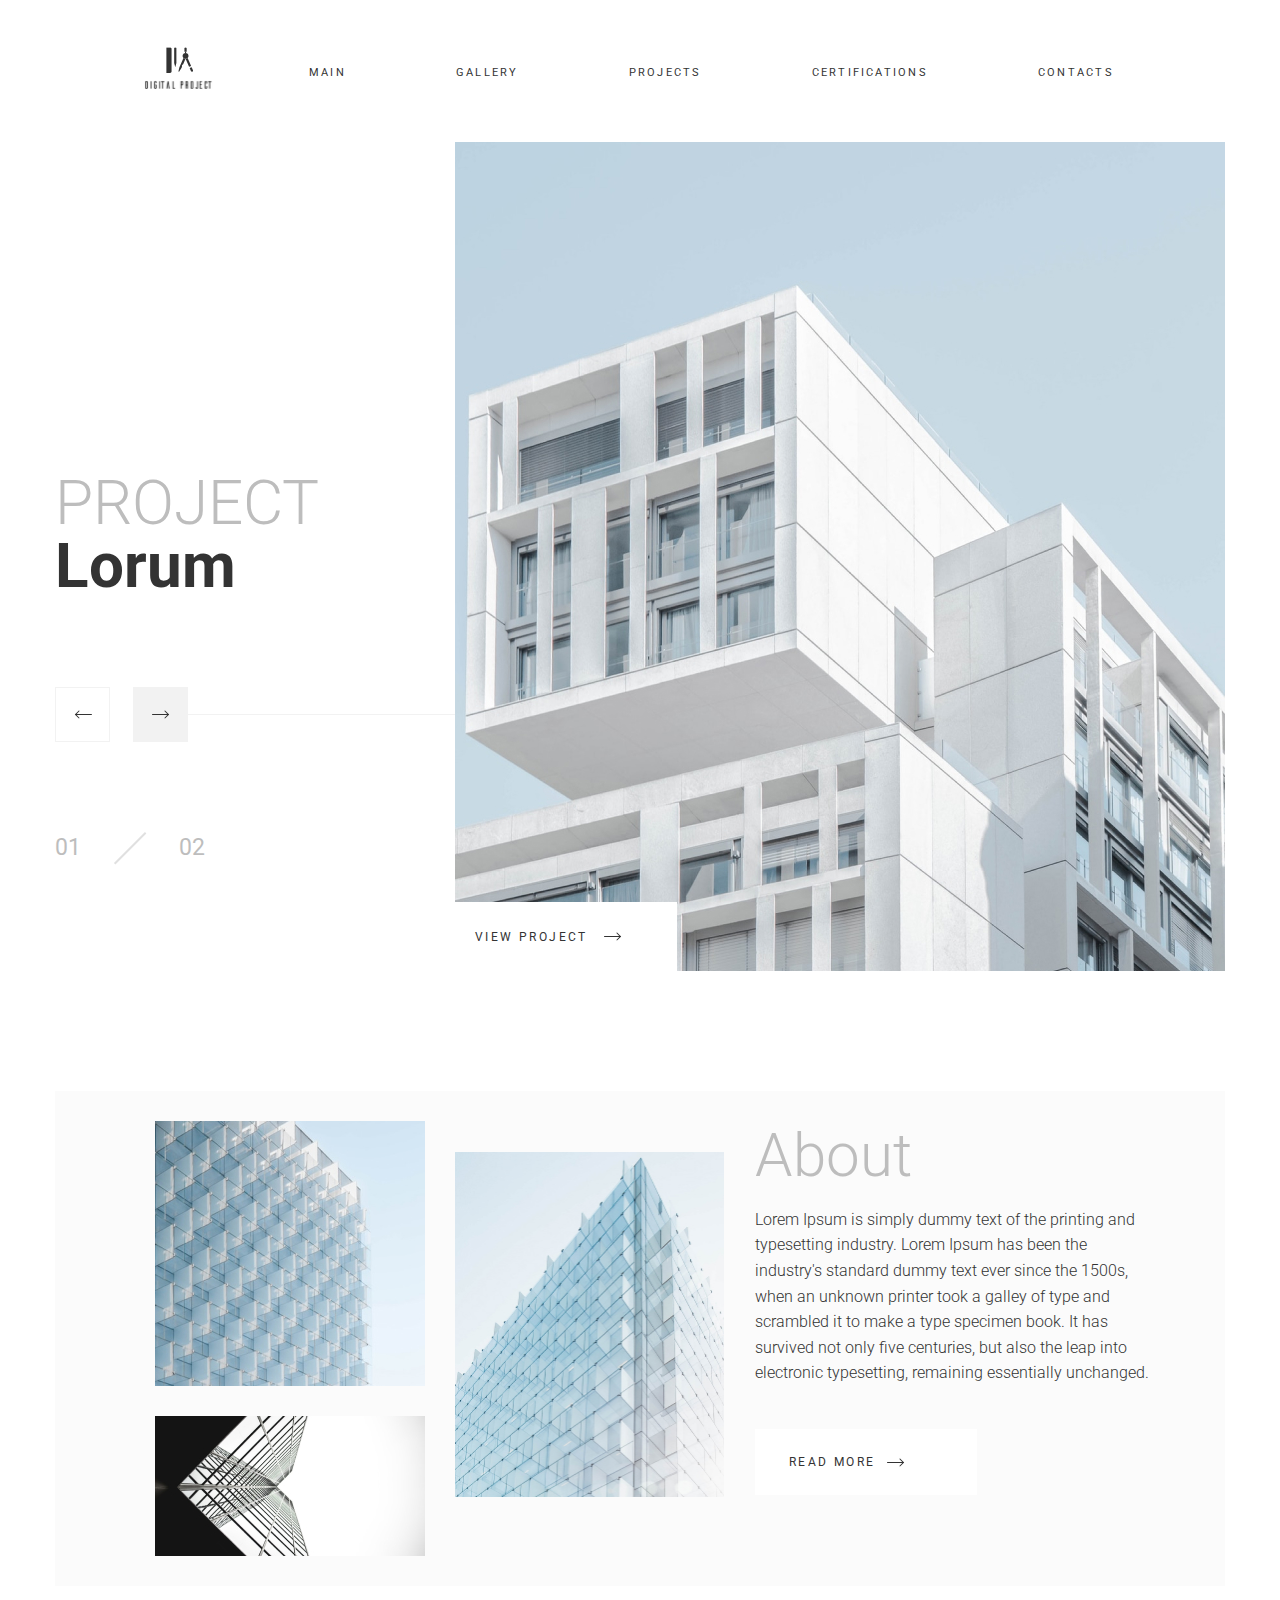
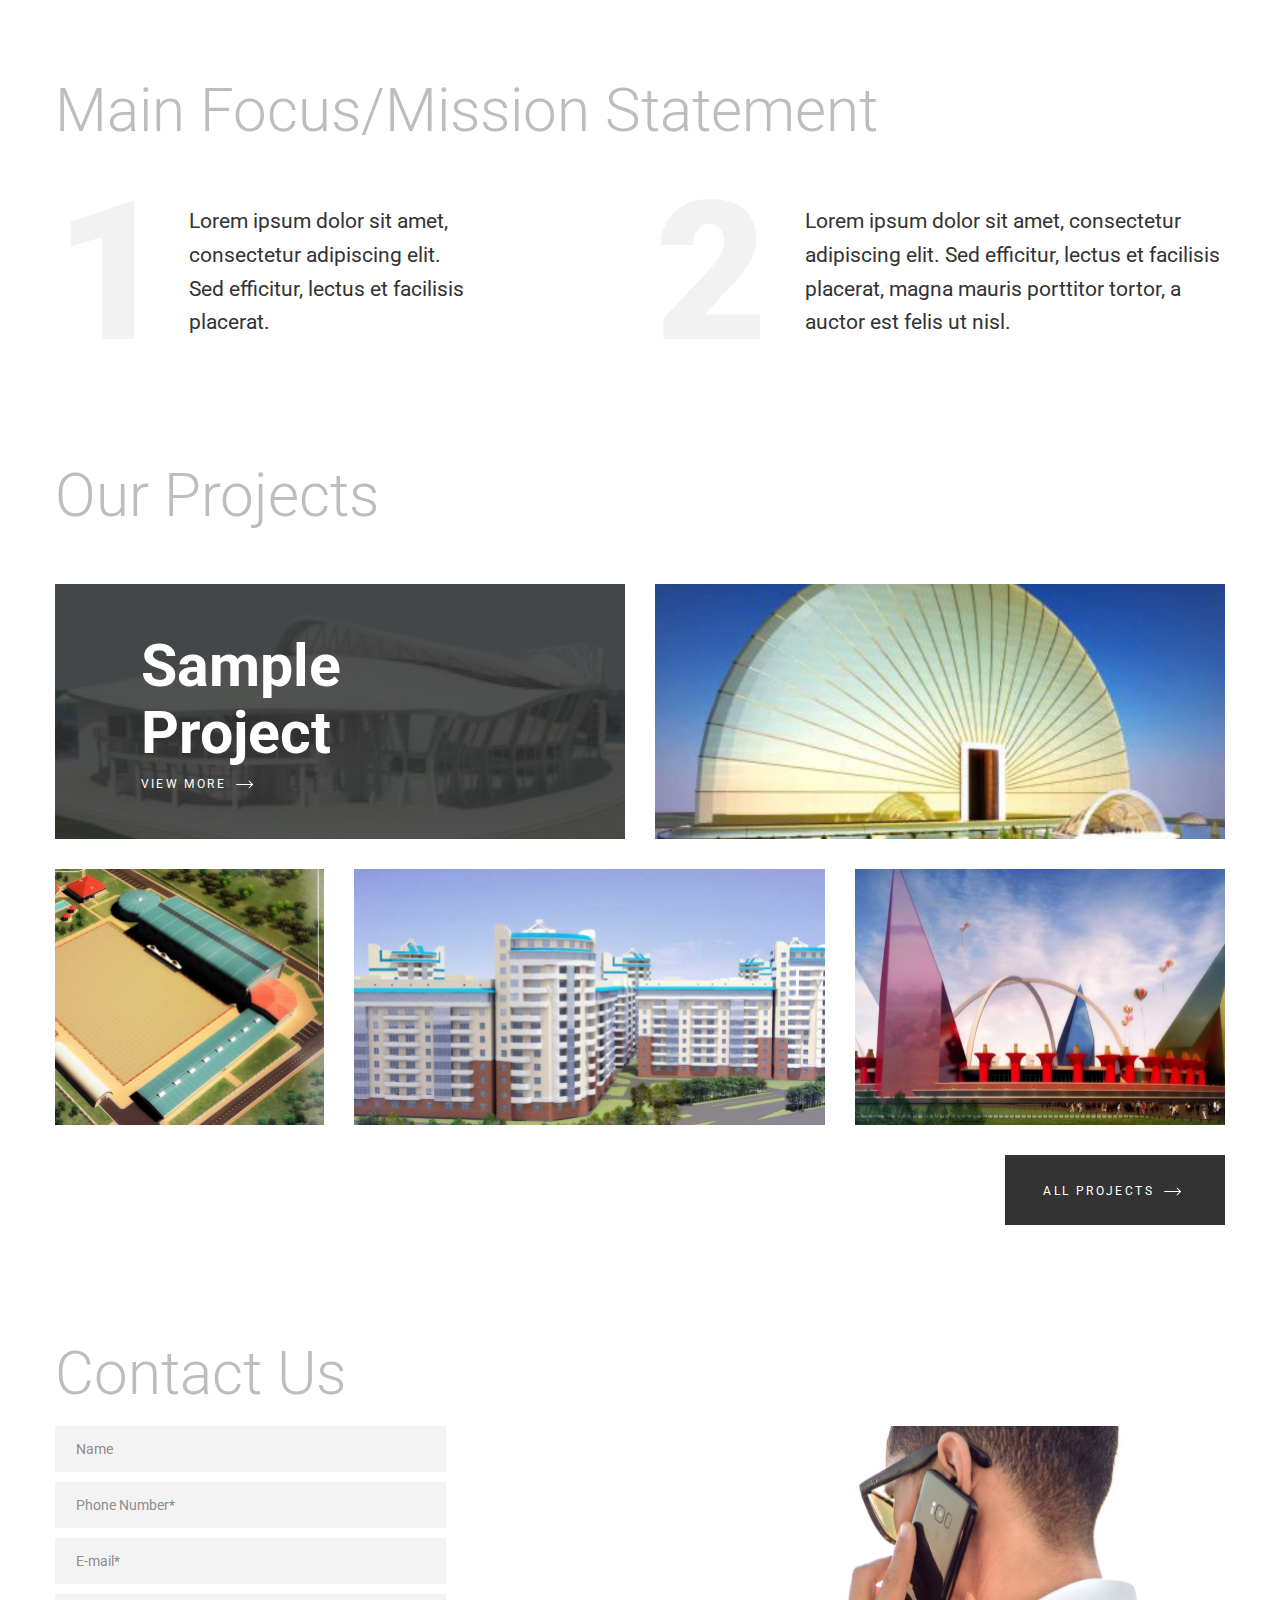
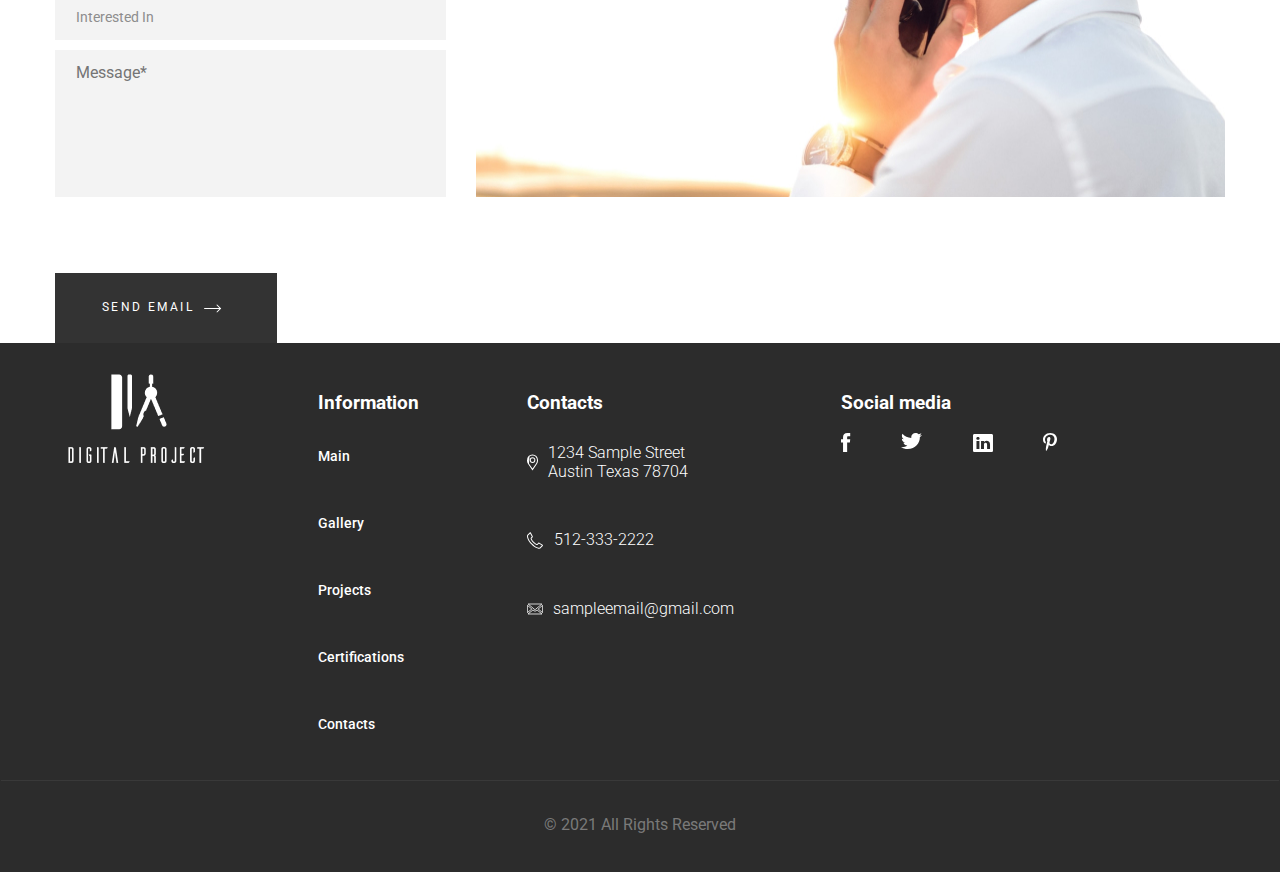
==== index.html @ 183823f4 "repository structure was changed" ====
<!DOCTYPE html>
<html lang="en">

<head>
    <meta charset="UTF-8">
    <meta http-equiv="X-UA-Compatible" content="IE=edge">
    <meta name="viewport" content="width=device-width, initial-scale=1.0">
    <title>Document</title>
    <link rel="stylesheet" href="./assets/styles/style_index.css">
    <link rel="stylesheet" href="./assets/styles/styles.css">
    <link rel="stylesheet" href="./assets/styles/normalize.css">
    <link rel="preconnect" href="https://fonts.googleapis.com">
    <link rel="preconnect" href="https://fonts.gstatic.com" crossorigin>
    <link href="https://fonts.googleapis.com/css2?family=Roboto:wght@300;400;700;900&display=swap" rel="stylesheet">
</head>

<body>
    <div class="header">
        <div class="header__container">
            <nav class="header__nav">
                <a href="#" class="header__logo">
                    <img src="./assets/images/header/logo.svg" alt="Digital project">
                </a>
                <ul class="header__list">
                    <li class="header__list-item">
                        <a href="./index.html" class="header__link"> Main </a>
                    </li>
                    <li class="header__list-item">
                        <a href="./gallery.html" class="header__link"> Gallery </a>
                    </li>
                    <li class="header__list-item">
                        <a href="./projects.html" class="header__link"> Projects </a>
                    </li>
                    <li class="header__list-item">
                        <a href="./certificates.html" class="header__link"> Certifications </a>
                    </li>
                    <li class="header__list-item">
                        <a href="./contacts.html" class="header__link"> Contacts </a>
                    </li>
                </ul>
                <div class="header__hamburger-menu">
                    <span class="hamburger-menu__bar"></span>
                    <span class="hamburger-menu__bar"></span>
                    <span class="hamburger-menu__bar"></span>
                </div>
            </nav>
        </div>
    </div>
    <main class="main">
        <section class="project-lorum">
            <div class="project-lorum__text-content">
                <h1 class="project-lorum__title title">Project <span class="project-lorum__title--changed">Lorum</span>
                </h1>
                <div class="project-lorum__nav-arrows nav-arrows">
                    <div class="nav-arrows__btns">
                        <div class="nav-arrows__left-bg">
                            <img class="nav-arrows__left-img" src="./assets/images/main/arrow_left.svg"
                                alt="Стрелка влево">
                        </div>
                        <div class="nav-arrows__right-bg">
                            <img class="nav-arrows__right-img" src="./assets/images/main/arrow_right.svg"
                                alt="Стрелка вправо">
                        </div>
                    </div>
                    <hr class="nav-arrows__hr">
                </div>
                <div class="project-lorum__nav-numbers nav-nambers">
                    <div class="nav-nambers__text">01</div>
                    <img class="nav-nambers__img" src="./assets/images/main/line.svg" alt="Разделительная линия">
                    <div class="nav-nambers__text">02</div>
                </div>
            </div>
            <div class="project-lorum__img">
                <img class="project-lorum__img-src" src="./assets/images/main/item01.jpg" alt="Архитектура">
                <a class="project-lorum__btn btn--white" href="">View Project
                    <img class="project-lorum__btn-img" src="./assets/images/main/arrow_right.svg" alt="Стрелка вправо">
                </a>
            </div>
        </section>

        <section class="about">
            <div class="about__gallery">
                <img class="about__gallery-img" src="./assets/images/main/item02.jpg" alt="Архитектура">
                <img class="about__gallery-img" src="./assets/images/main/item03.jpg" alt="Архитектура">
                <img class="about__gallery-img gallery-img--big" src="./assets/images/main/item04.jpg"
                    alt="Архитектура">
            </div>
            <div class="about__content">
                <h2 class="about__title title">About</h2>
                <p class="about__text">Lorem Ipsum is simply dummy text of the printing and typesetting industry. Lorem
                    Ipsum has been the industry's standard dummy text ever since the 1500s, when an unknown printer took
                    a galley of type and scrambled it to make a type specimen book. It has survived not only five
                    centuries, but also the leap into electronic typesetting, remaining essentially unchanged.</p>
                <a class="about__btn btn--white" href="">Read More<img class="about__btn-img"
                        src="./assets/images/main/arrow_right.svg" alt="Стрелка вправо">
                </a>
            </div>
        </section>

        <section class="main-focus">
            <h2 class="main-focus__title title">Main Focus<span class="main-focus__title--hidden">/Mission
                    Statement</span></h2>
            <div class="main-focus__content">
                <div class="main-focus__left-column">
                    <div class="main-focus__number">1</div>
                    <div class="main-focus__text">Lorem ipsum dolor sit amet, consectetur adipiscing elit. Sed
                        efficitur,
                        lectus et facilisis placerat.</div>
                </div>
                <div class="main-focus__right-column">
                    <div class="main-focus__number">2</div>
                    <div class="main-focus__text">Lorem ipsum dolor sit amet, consectetur adipiscing elit. Sed
                        efficitur,
                        lectus et facilisis placerat, magna mauris porttitor tortor, a auctor est felis ut nisl.</div>
                </div>
            </div>
        </section>

        <section class="our-projects">
            <h2 class="our-projects__title title">Our Projects</h2>
            <div class="our-projects__gallery">
                <div class="our-projects__gallery-top-row">
                    <div class="gallery-top-row__content">
                        <img class="gallery-top-row__img gallery-top-row__img--changed gallery-top-row__img--bg"
                            src="./assets/images/main/bg.png" alt="Наши проекты">
                        <img class="gallery-top-row__img gallery-top-row__img--changed"
                            src="./assets/images/main/item05.jpg" alt="Наши проекты">
                        <div class="gallery-top-row__text">
                            <p class="gallery-top-row__title">Sample<br>Project</p>
                            <a class="gallery-top-row__btn" href="">View More<img class="gallery-top-row__btn-img"
                                    src="./assets/images/main/arrow-right.svg" alt="Стрелка вправо">
                            </a>
                        </div>
                    </div>
                    <img class="gallery-top-row__img" src="./assets/images/main/item06.jpg" alt="Наши проекты">
                </div>
                <div class="our-projects__gallery-bottom-row">
                    <img class="gallery-bottom-row__img" src="./assets/images/main/item07.jpg" alt="Наши проекты">
                    <img class="gallery-bottom-row__img" src="./assets/images/main/item08.jpg" alt="Наши проекты">
                    <img class="gallery-bottom-row__img" src="./assets/images/main/item09.jpg" alt="Наши проекты">
                </div>
                <div class="our-projects__footer">
                    <a class="our-projects__btn btn--black" href="">All Projects<img class="our-projects__btn-img"
                            src="./assets/images/main/arrow-right.svg" alt="Стрелка вправо">
                    </a>
                </div>
            </div>
        </section>

        <section class="contact-us">
            <h2 class="contact-us__title title">Contact Us</h2>
            <div class="contact-us__body">
                <form class="contact-us__form form" action="">
                    <input class="form__input" type="text" placeholder="Name">
                    <input class="form__input" type="text" placeholder="Phone Number*">
                    <input class="form__input" type="text" placeholder="E-mail*">
                    <input class="form__input" type="text" placeholder="Interested In">
                    <textarea class="form__textarea" cols="30" rows="10" placeholder="Message*"></textarea>
                </form>
                <img class="contact-us__img" src="./assets/images/main/item11.jpg" alt="Звонящий человек">
            </div>
            <div class="contact-us__footer">
                <button class="form__btn btn--black">Send Email<img class="form__btn-img"
                        src="./assets/images/main/arrow-right.svg" alt="Стрелка вправо"></button>
            </div>
        </section>

    </main>
    <div class="footer">
        <div class="footer__container">
            <div class="footer__logo">
                <img src="./assets/images/footer/logo.svg" alt="Digital project">
            </div>
            <div class="footer__nav">
                <h3 class="footer__title">Information</h3>
                <a href="./index.html" class="footer__link footer__link-nav">Main</a> <br>
                <a href="./gallery.html" class="footer__link footer__link-nav">Gallery</a> <br>
                <a href="./projects.html" class="footer__link footer__link-nav">Projects</a> <br>
                <a href="./certificates.html" class="footer__link footer__link-nav">Certifications</a> <br>
                <a href="./contacts.html" class="footer__link footer__link-nav">Contacts</a>
            </div>
            <div class="footer__contacts">
                <h3 class="footer__title">Contacts</h3>
                <div class="footer__contacts-container">
                    <img src="./assets/images/footer/map.svg" alt="map" class="footer__contacts-icon">
                    <a href="#" class="footer__link">
                        1234 Sample Street <br> Austin Texas 78704
                    </a>
                </div>
                <div class="footer__contacts-container">
                    <img src="./assets/images/footer/phone.svg" alt="phone" class="footer__contacts-icon">
                    <a href="tel:512-333-2222" class="footer__link"> 512-333-2222</a>
                </div>
                <div class="footer__contacts-container">
                    <img src="./assets/images/footer/mail.svg" alt="mail" class="footer__contacts-icon">
                    <a href="mailto:sampleemail@gmail.com" class="footer__link">
                        sampleemail@gmail.com</a>
                </div>
            </div>
            <div class="footer__social">
                <h3 class="footer__title"> Social media</h3>
                <div class="footer__social-container">
                    <a href="facebook.com" class="footer__link footer__link-social">
                        <img src="./assets/images/footer/facebook.svg" alt="facebook" class="footer__icon">
                    </a>
                    <a href="twitter.com" class="footer__link footer__link-social">
                        <img src="./assets/images/footer/twitter.svg" alt="twitter" class="footer__icon">
                    </a>
                    <a href="linkedin.com" class="footer__link footer__link-social">
                        <img src="/assets/images/footer/linkedin.svg" alt="linkedin" class="footer__icon">
                    </a>
                    <a href="pinterest.com" class="footer__link footer__link-social">
                        <img src="./assets/images/footer/pinterest.svg" alt="pinterest" class="footer__icon">
                    </a>
                </div>
            </div>
        </div>
        <div class="footer__copyright">
            &copy; 2021 All Rights Reserved
        </div>
    </div>
    <script src="./assets/scripts/header.js"></script>
</body>

</html>
---- assets/styles/style_index.css ----
body {
    font-family: 'Roboto', sans-serif;
    font-weight: 300;
    color: #333;
}

.title {
    margin: 0;
    font-weight: 300;
    color: #bdbdbd;
    font-size: calc(2rem + 32 * (100vw/1440));
}

a {
    text-decoration: none;
    display: inline-block;
    color: #333;
}

.main {
    max-width: 1170px;
    padding: 0 15px;
    margin: 0 auto;
}

.btn--white,
.btn--black {
    text-transform: uppercase;
    font-weight: 400;
    font-size: 0.75rem;
    letter-spacing: 0.15rem;
    display: flex;
    align-items: center;
}

.btn--white {
    background-color: #fff;
}

.btn--black {
    background-color: #333;
    color: #fff;
}

/*------------------------------ project-lorum ------------------------------*/

.project-lorum {
    display: grid;
    grid-template-columns: 34.19% 65.81%;
}

.project-lorum__title {
    font-size: calc(3rem + 16 * (100vw/1440));
    text-transform: uppercase;
    margin-top: 330px;
    line-height: 1;
}

.project-lorum__title--changed {
    text-transform: none;
    font-weight: 700;
    color: #333;
}

.nav-arrows__left-bg,
.nav-arrows__right-bg {
    width: 53px;
    height: 53px;
    display: flex;
    justify-content: center;
    align-items: center;
    border: 1px solid #F2F2F2;
    cursor: pointer;
}

.nav-arrows__right-bg {
    background-color: #F2F2F2;
    margin-left: 23px;
}

.nav-arrows__hr {
    border: none;
    height: 1px;
    width: 100%;
    background-color: #F2F2F2;
}

.nav-nambers__text {
    color: #BDBDBD;
    font-weight: 400;
    font-size: calc(1rem + 8 * (100vw/1440));
}

.nav-arrows {
    display: flex;
    align-items: center;
    margin: 90px 0;
}

.nav-arrows__btns {
    display: flex;
}

.nav-nambers {
    display: flex;
    align-items: center;
    margin-bottom: 100px;
}

.nav-nambers__img {
    margin: 0 32px;
}

.project-lorum__btn-img {
    margin-left: 10px;
}

.project-lorum__img-src {
    width: 100%;
    height: 100%;
}

.project-lorum__btn {
    display: inline-block;
    justify-content: start;
    position: relative;
    top: -74px;
    padding: 29px 55px 28px 20px;
}

.project-lorum__img {
    max-height: 829px;
}

@media (max-width: 823px) {

    .project-lorum {
        display: grid;
        grid-template-columns: 1fr;
        grid-template-rows: max-content 70vh;
    }

    .project-lorum__title {
        margin: 0;
        text-align: center;
        grid-area: 1/1/2/3;
        margin-bottom: 15px;
        font-size: 2rem;
    }

    .nav-arrows {
        margin: 0;
        order: 3;
        margin-bottom: 30px;
    }

    .nav-nambers {
        margin: 0;
        order: 2;
        margin-bottom: 10px;
    }

    .nav-nambers__img {
        margin: 0;
    }

    .project-lorum__text-content {
        display: grid;
        grid-template-columns: 50% 50%;
        grid-template-rows: 50% 50%;
    }

}

/*------------------------------ about ------------------------------*/

.about {
    margin-top: 120px;
    margin-bottom: 90px;
    display: grid;
    grid-template-columns: 57% 40%;
    column-gap: 30px;
    padding: 30px 70px 30px 100px;
    background-color: #FBFBFB;
}

.about__gallery {
    display: grid;
    grid-template-columns: 47.3% 47.3%;
    grid-template-rows: 60.9% 32.1%;
    column-gap: 30px;
    row-gap: 30px;
    grid-auto-flow: column;
}

.gallery-img--big {
    grid-area: 1/2/3/3;
    margin-top: 31px;
}

.about__content {
    display: flex;
    flex-direction: column;
    align-items: start;
}

.about__text {
    line-height: 1.6;
}

.about__btn {
    padding: 27px 72px 25px 34px;
    margin-top: 27px;
}

.about__gallery-img {
    width: 100%;
}

.about__btn-img {
    margin-left: 10px;
}

@media (max-width: 1152px) {
    .about__gallery {
        display: none;
    }

    .about {
        margin-top: 60px;
        margin-bottom: 45px;
        padding: 15px;
        display: grid;
        grid-template-columns: 1fr;
    }
}

/*------------------------------ main-focus ------------------------------*/

.main-focus__content {
    margin-top: 60px;
    margin-bottom: 120px;
    display: grid;
    grid-template-columns: 35.3% 48.7%;
    column-gap: 16%;
}

.main-focus__left-column {
    display: grid;
    grid-template-columns: 25.2% 67.5%;
    column-gap: 7.3%;
}

.main-focus__right-column {
    display: grid;
    grid-template-columns: 21% 73.7%;
    column-gap: 5.3%;
}

.main-focus__number {
    margin: 0;
    font-size: calc(9rem + 56 * (100vw/1440));
    font-weight: 900;
    color: #F2F2F2;
    line-height: 0.7;
}

.main-focus__text {
    font-size: calc(0.6rem + 12.4 * (100vw/1440));
    line-height: 1.63;
    font-weight: 400;
}


@media (max-width: 512px) {
    .main-focus__title--hidden {
        display: none;
    }
}

@media (max-width: 1129px) {
    .main-focus__content {
        margin-top: 30px;
        margin-bottom: 60px;
        display: grid;
        grid-template-columns: 1fr;
        grid-template-rows: 30% 60%;
        gap: 30px;
    }

    .main-focus__left-column,
    .main-focus__right-column {
        display: grid;
        grid-template-columns: 10% 1fr;
        gap: 10px;
    }

    .main-focus__number {
        font-size: calc(3.5rem + 32 * (100vw/1440));
        line-height: 0.7;
    }

    .main-focus__text,
    .main-focus__number {
        margin: auto 0;
    }
}

/*------------------------------ our-projects ------------------------------*/

.our-projects__gallery-top-row {
    display: grid;
    grid-template-columns: 1fr 1fr;
    gap: 30px;
}

.gallery-top-row__img,
.gallery-bottom-row__img {
    width: 100%;
    height: 100%;
}

.gallery-top-row__content {
    position: relative;
    display: flex;
}

.gallery-top-row__img--changed {
    position: absolute;
    top: 0;
    left: 0;
}

.gallery-top-row__img--bg {
    z-index: 1;
}

.gallery-top-row__text {
    position: relative;
    margin-top: auto;
    margin-bottom: auto;
    margin-left: 15%;
    z-index: 2;
}

.gallery-top-row__title {
    color: #fff;
    font-weight: 700;
    font-size: calc(1rem + 48 * (100vw/1440));
    margin: 0;
    margin-bottom: 10px;
}

.gallery-top-row__btn {
    color: #fff;
    text-transform: uppercase;
    font-weight: 400;
    font-size: 0.75rem;
    letter-spacing: 0.15rem;
    display: flex;
    align-items: center;
}

.gallery-top-row__btn-img {
    margin-left: 10px;
}

.our-projects__gallery-bottom-row {
    display: grid;
    grid-template-columns: 23% 1fr 31.6%;
    gap: 30px;
    margin-top: 30px;
}

.our-projects__title {
    margin-bottom: 54px;
}

.our-projects__footer {
    display: flex;
    justify-content: flex-end;
}

.our-projects__btn {
    margin-top: 30px;
    padding: 30px 43px 26px 38px;

}

.our-projects__btn-img {
    margin-left: 10px;
}

.our-projects__footer {
    margin-bottom: 114px;
}

@media (max-width: 411px) {
    .our-projects__gallery-top-row {
        display: grid;
        grid-template-columns: 1fr;
        gap: 30px;
    }

    .our-projects__gallery-bottom-row {
        display: grid;
        grid-template-columns: 1fr;
        gap: 30px;
        margin-top: 30px;
    }
}

/*------------------------------ contact-us ------------------------------*/

.contact-us__title {
    margin-bottom: 18px;
}

.contact-us__body {
    width: 100%;
    display: grid;
    grid-template-columns: 33.4% 64%;
    column-gap: 30px;
}

.contact-us__form {
    display: grid;
    grid-template-rows: repeat(4, 46px) 147px;
    row-gap: 10px;
}

.form__input,
.form__textarea {
    padding-left: 21px;
    outline: none;
    border: none;
    background-color: #F3F3F3;
    line-height: 1.17;
}

.form__textarea {
    resize: none;
    padding-top: 14px;
}

.form__input::placeholder {
    color: #8D8D8D;
    font-size: 0.875rem;
}

.contact-us__img {
    width: 100%;
    height: 100%;
}

.form__btn {
    cursor: pointer;
    margin-top: 76px;
    border: none;
    padding: 28px 55px 28px 47px;
}

.form__btn-img {
    margin-left: 10px;
}

@media (max-width: 576px) {
    .contact-us__body {
        width: 100%;
        display: grid;
        grid-template-columns: 1fr;
        gap: 30px;
    }
}
---- assets/styles/styles.css ----
.hamburger-menu__bar {
  display: block;
  width: 25px;
  height: 1.5px;
  margin: 5px auto;
  -webkit-transition: all 0.3s ease-in-out;
  transition: all 0.3s ease-in-out;
  background-color: #333333;
}

.header__container {
  -webkit-box-align: center;
  -ms-flex-align: center;
  align-items: center;
  max-width: 90%;
  margin: 30px auto;
}

@media screen and (max-width: 968px) {
  .header__container {
    max-width: 100%;
  }
}

.header__hamburger-menu {
  display: none;
}

@media screen and (max-width: 968px) {
  .header__hamburger-menu {
    display: block;
    cursor: pointer;
  }
}

.header__list {
  list-style: none;
  display: -webkit-box;
  display: -ms-flexbox;
  display: flex;
  -webkit-box-pack: justify;
  -ms-flex-pack: justify;
  justify-content: space-between;
  -webkit-box-align: center;
  -ms-flex-align: center;
  align-items: center;
}

@media only screen and (max-width: 968px) {
  .header__list {
    position: fixed;
    left: 100%;
    top: 6rem;
    -webkit-box-orient: vertical;
    -webkit-box-direction: normal;
    -ms-flex-direction: column;
    flex-direction: column;
    background-color: #fff;
    width: 100%;
    border-radius: 10px;
    text-align: center;
    -webkit-transition: 0.3s;
    transition: 0.3s;
  }
}

.header__list.active {
  left: 30%;
}

@media screen and (max-width: 480px) {
  .header__list.active {
    left: -10%;
  }
}

.header__link {
  margin: 0 55px 0 55px;
  text-decoration: none;
  font-family: 'Roboto', 'Open Sans', 'Helvetica Neue', sans-serif;
  font-style: normal;
  font-weight: normal;
  font-size: 0.7em;
  letter-spacing: 0.2em;
  text-transform: uppercase;
  color: #333333;
}

.header__link:hover {
  -webkit-text-decoration: overline underline #333333;
  text-decoration: overline underline #333333;
}

@media only screen and (max-width: 968px) {
  .header__list-item {
    margin: 1.5rem 0;
  }
}

.header__logo {
  max-width: 100%;
}

.header__nav {
  display: -webkit-box;
  display: -ms-flexbox;
  display: flex;
  -webkit-box-pack: justify;
  -ms-flex-pack: justify;
  justify-content: space-between;
  -webkit-box-align: center;
  -ms-flex-align: center;
  align-items: center;
  padding: 1rem 5rem;
}

.footer {
  background-color: #2C2C2C;
  max-height: auto;
  border: 1px solid #2C2C2C;
}

.footer__contacts-container {
  display: -webkit-box;
  display: -ms-flexbox;
  display: flex;
  margin: 30px 0 50px 0;
}

@media screen and (max-width: 700px) {
  .footer__contacts-container {
    margin: 20px 0 20px 0;
  }
}

.footer__contacts-icon {
  margin-right: 10px;
}

.footer__container {
  display: -ms-grid;
  display: grid;
  -ms-grid-columns: (auto)[4];
  grid-template-columns: repeat(4, auto);
  max-width: 90%;
  margin: 30px auto;
}

@media screen and (max-width: 700px) {
  .footer__container {
    max-width: 30%;
    -ms-grid-columns: auto;
    grid-template-columns: auto;
    -webkit-box-pack: center;
    -ms-flex-pack: center;
    justify-content: center;
  }
}

.footer__copyright {
  height: 10vh;
  display: -webkit-box;
  display: -ms-flexbox;
  display: flex;
  -webkit-box-pack: center;
  -ms-flex-pack: center;
  justify-content: center;
  -webkit-box-align: center;
  -ms-flex-align: center;
  align-items: center;
  margin: 20px 0 0 0;
  border-top: 1px solid #FFFFFF10;
  font-family: 'Roboto', 'Open Sans', 'Helvetica Neue', sans-serif;
  font-style: normal;
  font-weight: normal;
  font-size: 1em;
  color: rgba(200, 200, 200, 0.5);
}

.footer__icon {
  margin: 0 50px 0 0;
}

.footer__link {
  text-decoration: none;
  font-family: 'Roboto', 'Open Sans', 'Helvetica Neue', sans-serif;
  color: #FFFFFF;
}

.footer__link:hover {
  opacity: 0.5;
}

.footer__link-nav {
  margin: 16px 0;
  font-weight: 500;
  font-size: 0.9em;
}

.footer__logo {
  max-width: 100%;
  width: 100%;
}

@media screen and (max-width: 900px) {
  .footer__logo {
    display: none;
  }
}

.footer__nav {
  display: -webkit-box;
  display: -ms-flexbox;
  display: flex;
  -webkit-box-orient: vertical;
  -webkit-box-direction: normal;
  -ms-flex-direction: column;
  flex-direction: column;
}

@media screen and (max-width: 700px) {
  .footer__nav {
    display: none;
  }
}

.footer__social-container {
  display: -webkit-box;
  display: -ms-flexbox;
  display: flex;
  justify-items: left;
}

.footer__title {
  font-family: 'Roboto', 'Open Sans', 'Helvetica Neue', sans-serif;
  color: #FFFFFF;
}

/* .form {
  display: -webkit-box;
  display: -ms-flexbox;
  display: flex;
  -webkit-box-orient: vertical;
  -webkit-box-direction: normal;
      -ms-flex-direction: column;
          flex-direction: column;
}

.form__button {
  border: #333333;
  background: #333333;
  font-family: 'Roboto', 'Open Sans', 'Helvetica Neue', sans-serif;
  font-size: 0.8em;
  letter-spacing: 0.2em;
  text-transform: uppercase;
  color: #FFFFFF;
  padding: 5px;
}

.form__button-container {
  display: -webkit-box;
  display: -ms-flexbox;
  display: flex;
  margin-top: 3%;
  height: 70px;
  width: 220px;
  background: #333333;
  -webkit-box-pack: center;
      -ms-flex-pack: center;
          justify-content: center;
}

.form__button-container:hover {
  opacity: 0.8;
}

.form__item {
  width: 390px;
  height: auto;
  margin: 10px 0 10px 0;
  padding: 10px;
  resize: none;
  border: none;
  font-family: 'Roboto', 'Open Sans', 'Helvetica Neue', sans-serif;
  font-size: 0.8rem;
  letter-spacing: 0.04em;
  color: #8D8D8D;
  background-color: #F3F3F3;
}

@media screen and (max-width: 425px) {
  .form__item {
    width: 325px;
  }
}

.form__pic {
  max-width: 15%;
  width: 15%;
} */
/*# sourceMappingURL=styles.css.map */
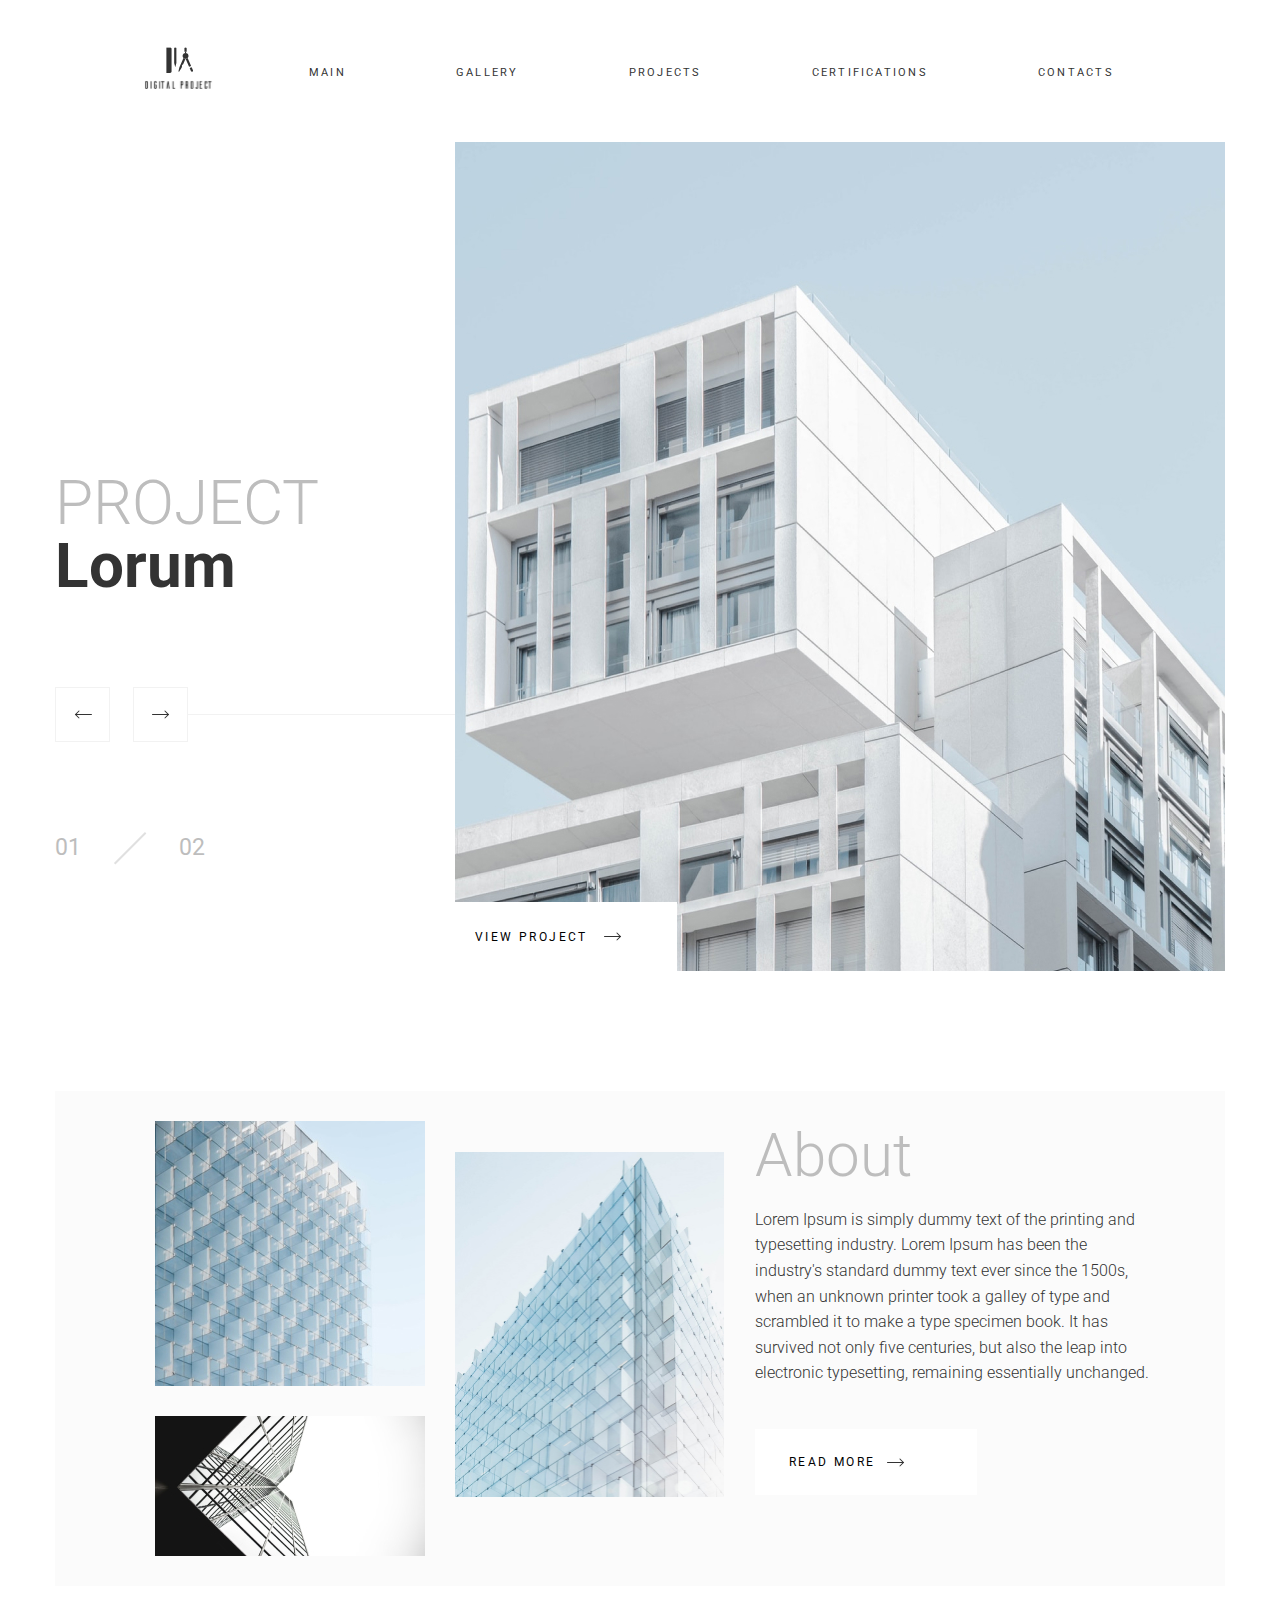
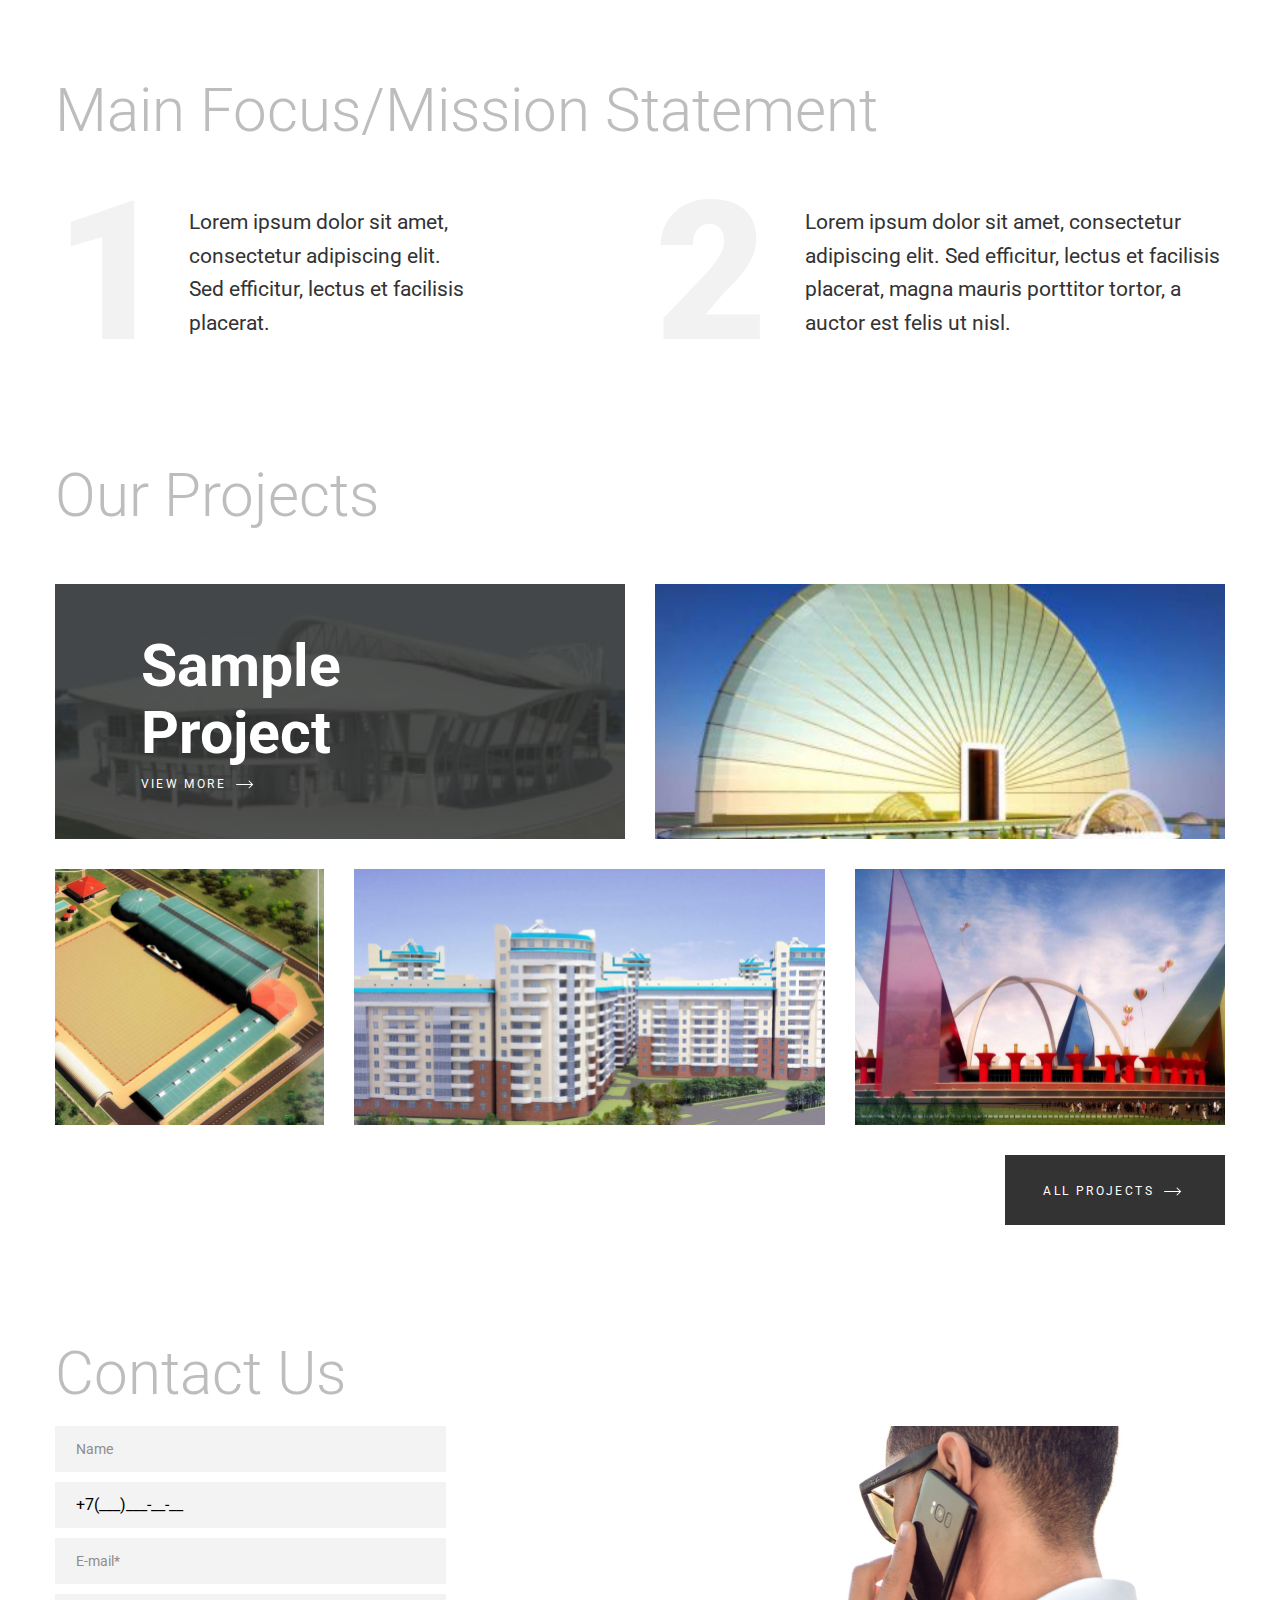
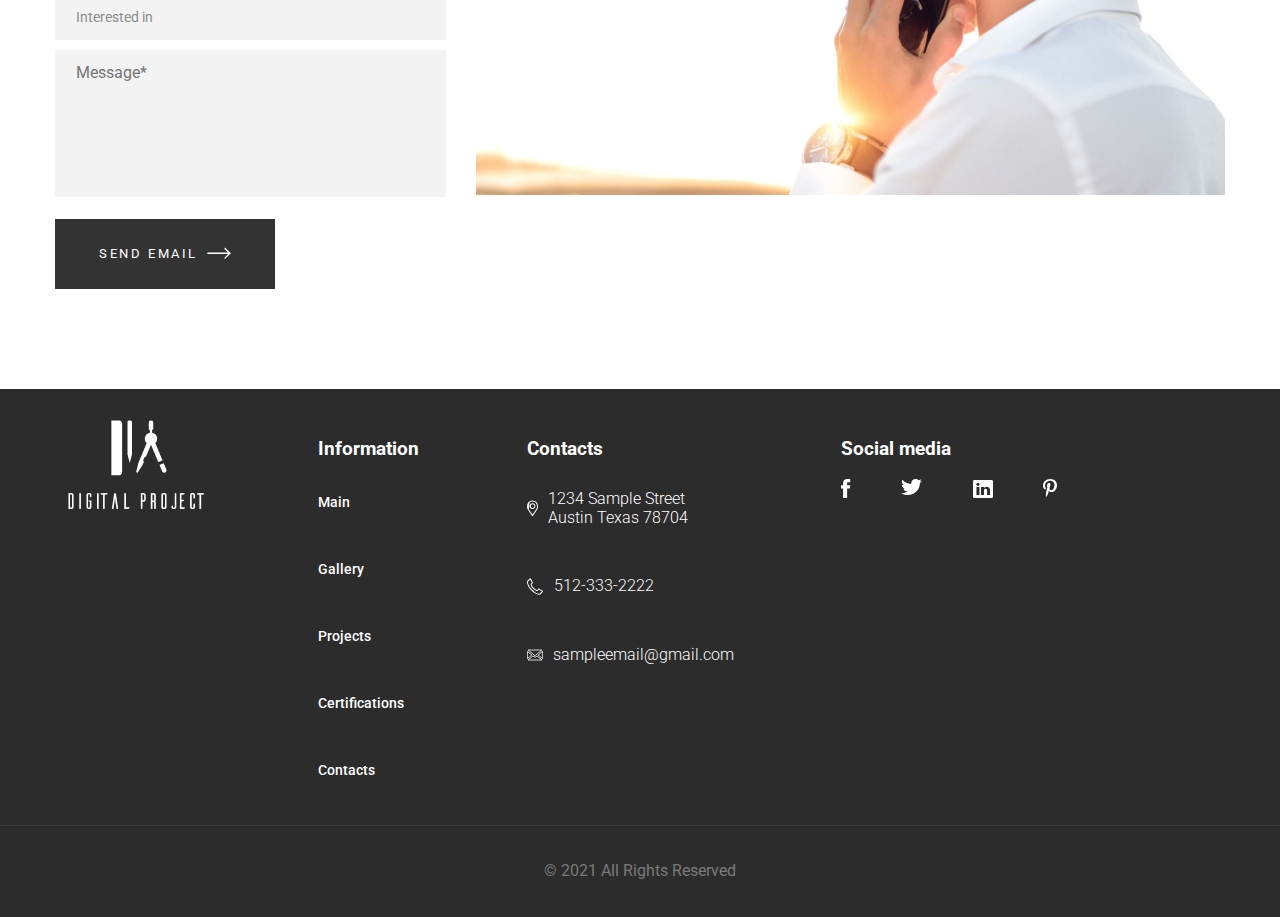
==== commit 1abf2bde: "finalization of a project" ====
--- a/index.html
+++ b/index.html
@@ -5,8 +5,7 @@
     <meta charset="UTF-8">
     <meta http-equiv="X-UA-Compatible" content="IE=edge">
     <meta name="viewport" content="width=device-width, initial-scale=1.0">
-    <title>Document</title>
-    <link rel="stylesheet" href="./assets/styles/style_index.css">
+    <title>Digital Project</title>
     <link rel="stylesheet" href="./assets/styles/styles.css">
     <link rel="stylesheet" href="./assets/styles/normalize.css">
     <link rel="preconnect" href="https://fonts.googleapis.com">
@@ -150,21 +149,24 @@
         <section class="contact-us">
             <h2 class="contact-us__title title">Contact Us</h2>
             <div class="contact-us__body">
-                <form class="contact-us__form form" action="">
+                <form class="contact-us__form form" action="popup.html" method="POST">
                     <input class="form__input" type="text" placeholder="Name">
-                    <input class="form__input" type="text" placeholder="Phone Number*">
-                    <input class="form__input" type="text" placeholder="E-mail*">
-                    <input class="form__input" type="text" placeholder="Interested In">
-                    <textarea class="form__textarea" cols="30" rows="10" placeholder="Message*"></textarea>
+                    <input class="form__input" type="tel" id="phone" name="phone" required value="+7(___)___-__-__"
+                        pattern="\+7\s?[\(]{0,1}9[0-9]{2}[\)]{0,1}\s?\d{3}[-]{0,1}\d{2}[-]{0,1}\d{2}"
+                        placeholder="Phone number*">
+                    <input class="form__input" type="email" required placeholder="E-mail*">
+                    <input class="form__input" type="text" placeholder="Interested in">
+                    <textarea class="form__textarea" cols="30" rows="10" required placeholder="Message*"></textarea>
+                    <div class="form__button-container">
+                        <button class="form__button"> Send email</button>
+                        <img src="./assets/images/form/arrow.svg" alt="arrow" class="form__pic">
+                    </div>
                 </form>
-                <img class="contact-us__img" src="./assets/images/main/item11.jpg" alt="Звонящий человек">
-            </div>
-            <div class="contact-us__footer">
-                <button class="form__btn btn--black">Send Email<img class="form__btn-img"
-                        src="./assets/images/main/arrow-right.svg" alt="Стрелка вправо"></button>
-            </div>
-        </section>
-
+                <div class="contact-us__img-container">
+                    <img class="contact-us__img" src="./assets/images/main/item11.jpg" alt="Звонящий человек">
+                </div>
+            </div>
+        </section>
     </main>
     <div class="footer">
         <div class="footer__container">
@@ -207,7 +209,7 @@
                         <img src="./assets/images/footer/twitter.svg" alt="twitter" class="footer__icon">
                     </a>
                     <a href="linkedin.com" class="footer__link footer__link-social">
-                        <img src="/assets/images/footer/linkedin.svg" alt="linkedin" class="footer__icon">
+                        <img src="./assets/images/footer/linkedin.svg" alt="linkedin" class="footer__icon">
                     </a>
                     <a href="pinterest.com" class="footer__link footer__link-social">
                         <img src="./assets/images/footer/pinterest.svg" alt="pinterest" class="footer__icon">
--- a/assets/styles/styles.css
+++ b/assets/styles/styles.css
@@ -1,3 +1,5 @@
+/*------------------------------ header ------------------------------*/
+
 .hamburger-menu__bar {
   display: block;
   width: 25px;
@@ -16,7 +18,7 @@
   margin: 30px auto;
 }
 
-@media screen and (max-width: 968px) {
+@media screen and (max-width: 1024px) {
   .header__container {
     max-width: 100%;
   }
@@ -26,7 +28,7 @@
   display: none;
 }
 
-@media screen and (max-width: 968px) {
+@media screen and (max-width: 1024px) {
   .header__hamburger-menu {
     display: block;
     cursor: pointer;
@@ -46,7 +48,7 @@
   align-items: center;
 }
 
-@media only screen and (max-width: 968px) {
+@media only screen and (max-width: 767px) {
   .header__list {
     position: fixed;
     left: 100%;
@@ -55,7 +57,7 @@
     -webkit-box-direction: normal;
     -ms-flex-direction: column;
     flex-direction: column;
-    background-color: #fff;
+    background-color: white;
     width: 100%;
     border-radius: 10px;
     text-align: center;
@@ -64,13 +66,31 @@
   }
 }
 
+@media only screen and (min-width: 768px) and (max-width: 1024px) {
+  .header__list {
+    position: fixed;
+    left: 100%;
+    top: 6rem;
+    -webkit-box-orient: vertical;
+    -webkit-box-direction: normal;
+    -ms-flex-direction: column;
+    flex-direction: column;
+    background-color: white;
+    width: 50%;
+    border-radius: 10px;
+    text-align: center;
+    -webkit-transition: 0.3s;
+    transition: 0.3s;
+  }
+}
+
 .header__list.active {
-  left: 30%;
-}
-
-@media screen and (max-width: 480px) {
+  left: 45%;
+}
+
+@media screen and (max-width: 767px) {
   .header__list.active {
-    left: -10%;
+    left: -5%;
   }
 }
 
@@ -91,7 +111,7 @@
   text-decoration: overline underline #333333;
 }
 
-@media only screen and (max-width: 968px) {
+@media only screen and (max-width: 1024px) {
   .header__list-item {
     margin: 1.5rem 0;
   }
@@ -114,6 +134,8 @@
   padding: 1rem 5rem;
 }
 
+/*------------------------------ Footer ------------------------------*/
+
 .footer {
   background-color: #2C2C2C;
   max-height: auto;
@@ -127,7 +149,7 @@
   margin: 30px 0 50px 0;
 }
 
-@media screen and (max-width: 700px) {
+@media screen and (max-width: 767px) {
   .footer__contacts-container {
     margin: 20px 0 20px 0;
   }
@@ -146,7 +168,7 @@
   margin: 30px auto;
 }
 
-@media screen and (max-width: 700px) {
+@media screen and (max-width: 767px) {
   .footer__container {
     max-width: 30%;
     -ms-grid-columns: auto;
@@ -202,7 +224,7 @@
   width: 100%;
 }
 
-@media screen and (max-width: 900px) {
+@media screen and (max-width: 768px) {
   .footer__logo {
     display: none;
   }
@@ -218,7 +240,7 @@
   flex-direction: column;
 }
 
-@media screen and (max-width: 700px) {
+@media screen and (max-width: 767px) {
   .footer__nav {
     display: none;
   }
@@ -236,14 +258,443 @@
   color: #FFFFFF;
 }
 
-/* .form {
-  display: -webkit-box;
-  display: -ms-flexbox;
-  display: flex;
-  -webkit-box-orient: vertical;
-  -webkit-box-direction: normal;
-      -ms-flex-direction: column;
-          flex-direction: column;
+/*------------------------------ Main page ------------------------------*/
+
+body {
+  font-family: 'Roboto', sans-serif;
+  font-weight: 300;
+  color: #333;
+}
+
+.title {
+  margin: 0;
+  font-weight: 300;
+  color: #bdbdbd;
+  font-size: calc(2rem + 32 * (100vw/1440));
+}
+
+a {
+  display: inline-block;
+  text-decoration: none;
+  color: #333;
+}
+
+.main {
+  max-width: 1170px;
+  padding: 0 15px;
+  margin: 0 auto;
+}
+
+.btn--white,
+.btn--black {
+  display: flex;
+  align-items: center;
+  font-weight: 400;
+  font-size: 0.75rem;
+  letter-spacing: 0.15rem;
+  text-transform: uppercase;
+}
+
+.btn--white {
+  background-color: #fff;
+}
+
+.btn--black {
+  background-color: #333;
+  color: #fff;
+}
+
+/*------------------------------ project-lorum ------------------------------*/
+
+.project-lorum {
+  display: grid;
+  grid-template-columns: 34.19% 65.81%;
+}
+
+.project-lorum__title {
+  margin-top: 330px;
+  font-size: calc(3rem + 16 * (100vw/1440));
+  text-transform: uppercase;
+  line-height: 1;
+}
+
+.project-lorum__title--changed {
+  text-transform: none;
+  font-weight: 700;
+  color: #333;
+}
+
+.nav-arrows__left-bg,
+.nav-arrows__right-bg {
+  width: 53px;
+  height: 53px;
+  display: flex;
+  justify-content: center;
+  align-items: center;
+  border: 1px solid #F2F2F2;
+  cursor: pointer;
+}
+
+.nav-arrows__right-bg {
+  margin-left: 23px;
+}
+
+.nav-arrows__left-bg:hover,
+.nav-arrows__right-bg:hover {
+  background-color: #F2F2F2;
+}
+
+.nav-arrows__hr {
+  height: 1px;
+  width: 100%;
+  background-color: #F2F2F2;
+  border: none;
+}
+
+.nav-nambers__text {
+  color: #BDBDBD;
+  font-weight: 400;
+  font-size: calc(1rem + 8 * (100vw/1440));
+}
+
+.nav-arrows {
+  display: flex;
+  align-items: center;
+  margin: 90px 0;
+}
+
+.nav-arrows__btns {
+  display: flex;
+}
+
+.nav-nambers {
+  display: flex;
+  align-items: center;
+  margin-bottom: 100px;
+}
+
+.nav-nambers__img {
+  margin: 0 32px;
+}
+
+.project-lorum__btn-img {
+  margin-left: 10px;
+}
+
+.project-lorum__img-src {
+  width: 100%;
+  height: 100%;
+}
+
+.project-lorum__btn {
+  display: inline-block;
+  justify-content: start;
+  position: relative;
+  top: -74px;
+  padding: 29px 55px 28px 20px;
+}
+
+.project-lorum__img {
+  max-height: 829px;
+}
+
+@media (max-width: 767px) {
+
+  .project-lorum {
+    display: grid;
+    grid-template-columns: 1fr;
+    grid-template-rows: max-content 70vh;
+  }
+
+  .project-lorum__title {
+    margin: 0;
+    margin-bottom: 15px;
+    grid-area: 1/1/2/3;
+    text-align: center;
+    font-size: 2rem;
+  }
+
+  .nav-arrows {
+    margin: 0;
+    margin-bottom: 30px;
+    order: 3;
+  }
+
+  .nav-nambers {
+    margin: 0;
+    order: 2;
+    margin-bottom: 10px;
+  }
+
+  .nav-nambers__img {
+    margin: 0;
+  }
+
+  .project-lorum__text-content {
+    display: grid;
+    grid-template-columns: 50% 50%;
+    grid-template-rows: 50% 50%;
+  }
+
+}
+
+/*------------------------------ about ------------------------------*/
+
+.about {
+  margin-top: 120px;
+  margin-bottom: 90px;
+  display: grid;
+  grid-template-columns: 57% 40%;
+  column-gap: 30px;
+  padding: 30px 70px 30px 100px;
+  background-color: #FBFBFB;
+}
+
+.about__gallery {
+  display: grid;
+  grid-template-columns: 47.3% 47.3%;
+  grid-template-rows: 60.9% 32.1%;
+  column-gap: 30px;
+  row-gap: 30px;
+  grid-auto-flow: column;
+}
+
+.gallery-img--big {
+  grid-area: 1/2/3/3;
+  margin-top: 31px;
+}
+
+.about__content {
+  display: flex;
+  flex-direction: column;
+  align-items: start;
+}
+
+.about__text {
+  line-height: 1.6;
+}
+
+.about__btn {
+  padding: 27px 72px 25px 34px;
+  margin-top: 27px;
+}
+
+.about__gallery-img {
+  width: 100%;
+}
+
+.about__btn-img {
+  margin-left: 10px;
+}
+
+@media (max-width: 1023px) {
+  .about__gallery {
+    display: none;
+  }
+
+  .about {
+    margin-top: 60px;
+    margin-bottom: 45px;
+    padding: 15px;
+    display: grid;
+    grid-template-columns: 1fr;
+  }
+}
+
+/*------------------------------ main-focus ------------------------------*/
+
+.main-focus__content {
+  margin-top: 60px;
+  margin-bottom: 120px;
+  display: grid;
+  grid-template-columns: 35.3% 48.7%;
+  column-gap: 16%;
+}
+
+.main-focus__left-column {
+  display: grid;
+  grid-template-columns: 25.2% 67.5%;
+  column-gap: 7.3%;
+}
+
+.main-focus__right-column {
+  display: grid;
+  grid-template-columns: 21% 73.7%;
+  column-gap: 5.3%;
+}
+
+.main-focus__number {
+  margin: auto 0;
+  font-size: calc(9rem + 56 * (100vw/1440));
+  font-weight: 900;
+  color: #F2F2F2;
+  line-height: 0.7;
+}
+
+.main-focus__text {
+  font-size: calc(0.6rem + 12.4 * (100vw/1440));
+  line-height: 1.63;
+  font-weight: 400;
+  margin: auto 0;
+}
+
+@media (max-width: 767px) {
+  .main-focus__title--hidden {
+    display: none;
+  }
+}
+
+@media (max-width: 1023px) {
+  .main-focus__content {
+    margin-top: 30px;
+    margin-bottom: 60px;
+    display: grid;
+    grid-template-columns: 1fr;
+    grid-template-rows: 30% 60%;
+    gap: 30px;
+  }
+
+  .main-focus__left-column,
+  .main-focus__right-column {
+    display: grid;
+    grid-template-columns: 10% 1fr;
+    gap: 10px;
+  }
+
+  .main-focus__number {
+    font-size: calc(3.5rem + 32 * (100vw/1440));
+    line-height: 0.7;
+  }
+
+  .main-focus__text,
+  .main-focus__number {
+    margin: auto 0;
+  }
+}
+
+/*------------------------------ our-projects ------------------------------*/
+
+.our-projects__gallery-top-row {
+  display: grid;
+  grid-template-columns: 1fr 1fr;
+  gap: 30px;
+}
+
+.gallery-top-row__img,
+.gallery-bottom-row__img {
+  width: 100%;
+  height: 100%;
+}
+
+.gallery-top-row__content {
+  position: relative;
+  display: flex;
+}
+
+.gallery-top-row__img--changed {
+  position: absolute;
+  top: 0;
+  left: 0;
+}
+
+.gallery-top-row__img--bg {
+  z-index: 1;
+}
+
+.gallery-top-row__text {
+  position: relative;
+  margin-top: auto;
+  margin-bottom: auto;
+  margin-left: 15%;
+  z-index: 2;
+}
+
+.gallery-top-row__title {
+  color: #fff;
+  font-weight: 700;
+  font-size: calc(1rem + 48 * (100vw/1440));
+  margin: 0;
+  margin-bottom: 10px;
+}
+
+.gallery-top-row__btn {
+  color: #fff;
+  text-transform: uppercase;
+  font-weight: 400;
+  font-size: 0.75rem;
+  letter-spacing: 0.15rem;
+  display: flex;
+  align-items: center;
+}
+
+.gallery-top-row__btn-img {
+  margin-left: 10px;
+}
+
+.our-projects__gallery-bottom-row {
+  display: grid;
+  grid-template-columns: 23% 1fr 31.6%;
+  gap: 30px;
+  margin-top: 30px;
+}
+
+.our-projects__title {
+  margin-bottom: 54px;
+}
+
+.our-projects__footer {
+  display: flex;
+  justify-content: flex-end;
+}
+
+.our-projects__btn {
+  margin-top: 30px;
+  padding: 30px 43px 26px 38px;
+
+}
+
+.our-projects__btn-img {
+  margin-left: 10px;
+}
+
+.our-projects__footer {
+  margin-bottom: 114px;
+}
+
+@media (max-width: 767px) {
+  .our-projects__gallery-top-row {
+    display: grid;
+    grid-template-columns: 1fr;
+    grid-template-rows: 1fr 1fr;
+    gap: 30px;
+  }
+
+  .our-projects__gallery-bottom-row {
+    display: grid;
+    grid-template-columns: 1fr;
+    gap: 30px;
+    margin-top: 30px;
+  }
+}
+
+/*------------------------------ contact-us ------------------------------*/
+
+.contact-us__title {
+  margin-bottom: 18px;
+}
+
+.contact-us__body {
+  width: 100%;
+  display: grid;
+  grid-template-columns: 33.4% 64%;
+  column-gap: 30px;
+  margin-bottom: 100px;
+}
+
+.contact-us__form {
+  display: grid;
+  grid-template-rows: repeat(4, 46px) 147px;
+  row-gap: 10px;
 }
 
 .form__button {
@@ -266,36 +717,632 @@
   width: 220px;
   background: #333333;
   -webkit-box-pack: center;
-      -ms-flex-pack: center;
-          justify-content: center;
+  -ms-flex-pack: center;
+  justify-content: center;
 }
 
 .form__button-container:hover {
   opacity: 0.8;
-}
-
-.form__item {
-  width: 390px;
-  height: auto;
-  margin: 10px 0 10px 0;
-  padding: 10px;
-  resize: none;
-  border: none;
-  font-family: 'Roboto', 'Open Sans', 'Helvetica Neue', sans-serif;
-  font-size: 0.8rem;
-  letter-spacing: 0.04em;
-  color: #8D8D8D;
-  background-color: #F3F3F3;
-}
-
-@media screen and (max-width: 425px) {
-  .form__item {
-    width: 325px;
-  }
 }
 
 .form__pic {
   max-width: 15%;
   width: 15%;
-} */
-/*# sourceMappingURL=styles.css.map */+}
+
+.form__input,
+.form__textarea {
+  padding-left: 21px;
+  outline: none;
+  border: none;
+  background-color: #F3F3F3;
+  line-height: 1.17;
+}
+
+.form__textarea {
+  resize: none;
+  padding-top: 14px;
+}
+
+.form__input::placeholder {
+  color: #8D8D8D;
+  font-size: 0.875rem;
+}
+
+.contact-us__img {
+  width: 100%;
+  max-width: 100%;
+}
+
+@media (max-width: 767px) {
+  .contact-us__body {
+    width: 100%;
+    display: grid;
+    grid-template-columns: 1fr;
+    gap: 30px;
+  }
+}
+
+/*------------------------------ Gallery ------------------------------*/
+
+.gallery__button-set {
+  display: flex;
+  margin: 7% 0;
+  align-items: center;
+  justify-content: space-evenly;
+  width: 300px;
+}
+
+.gallery__button-set_arrow {
+  max-width: 100%;
+  width: 100%;
+}
+
+.gallery__button-set_button {
+  border: 1px solid #F2F2F2;
+  padding: 15px;
+}
+
+.gallery__button-set_button:hover {
+  opacity: 0.5;
+  background: #F9F9F9;
+}
+
+.gallery__button-set_number-1 {
+  font-size: 2em;
+  color: #333333;
+}
+
+.gallery__button-set_number-2 {
+  font-size: 2em;
+  color: #BDBDBD;
+}
+
+.gallery__button-set_slash {
+  width: 100%;
+  max-width: 100%;
+}
+
+.gallery__main {
+  -webkit-box-align: center;
+  -ms-flex-align: center;
+  align-items: center;
+  max-width: 90%;
+  margin: 30px auto;
+  font-family: 'Roboto', 'Open Sans', 'Helvetica Neue', sans-serif;
+}
+
+.gallery__pic {
+  max-width: 100%;
+  width: 100%;
+  object-fit: cover;
+}
+
+.gallery__photo-container {
+  display: grid;
+  grid-template-columns: repeat(5, 1fr);
+  column-gap: 10px;
+  row-gap: 4%;
+  border-top: 1px solid #F2F2F2;
+  padding-top: 2%;
+}
+
+@media screen and (max-width:767px) {
+  .gallery__photo-container {
+    grid-template-columns: 1fr;
+    row-gap: 0.5%;
+    margin-bottom: 250px;
+  }
+}
+
+.gallery__title {
+  text-transform: uppercase;
+  font-size: 3em;
+  margin-top: 0.984em;
+  margin-bottom: 0.46875em;
+}
+
+.gallery__title_item-1 {
+  margin-bottom: 0em;
+  margin-top: 0em;
+  font-weight: 300;
+  color: #BDBDBD;
+}
+
+.gallery__title_item-2 {
+  margin-top: 0em;
+  margin-bottom: 0em;
+  font-weight: bold;
+  color: #333333;
+}
+
+/*------------------------------ Projects ------------------------------*/
+.wrapper {
+  font-family: 'Roboto', 'Open Sans', 'Helvetica Neue', sans-serif;
+  max-width: 1440px;
+  margin-right: 9.38%;
+  margin-left: 9.38%;
+}
+
+.projects__title,
+.parking__title,
+.certificates__title {
+  text-transform: uppercase;
+  font-size: 4em;
+  margin-top: 0.984em;
+  margin-bottom: 0.46875em;
+}
+
+.title1 {
+  margin-bottom: 0em;
+  margin-top: 0em;
+  font-weight: 300;
+  color: #BDBDBD;
+}
+
+.title2 {
+  margin-top: 0em;
+  margin-bottom: 0em;
+  font-weight: bold;
+  color: #333333;
+}
+
+.line {
+  border-bottom: 1px solid #F2F2F2;
+  margin-bottom: 1.8125em;
+}
+
+a {
+  text-decoration: none;
+  color: #000000;
+}
+
+.project {
+  display: grid;
+  grid-template-columns: repeat(2, minmax(200px, auto));
+  margin-bottom: 3.75em;
+}
+
+.img {
+  max-width: 100%;
+  width: 100%;
+  height: 100%;
+  object-fit: contain;
+}
+
+.description {
+  background-color: #FBFBFB;
+  padding-left: 1.875em;
+}
+
+.container__title {
+  font-weight: 300;
+  color: #BDBDBD;
+  font-size: 2.5em;
+  line-height: 50px;
+  margin-top: 1.875em;
+  margin-right: 1.875em;
+  margin-bottom: 1.25em;
+
+}
+
+.container__text {
+  font-style: normal;
+  font-weight: 300;
+  font-size: 1em;
+  color: #000000;
+  margin-right: 4.375em;
+  margin-bottom: 4em;
+  text-align: justify;
+}
+
+.container__button {
+  background: #FFFFFF;
+  padding: 1.5em 3.25em;
+  margin-bottom: 1.875em;
+  display: inline-block;
+  text-transform: uppercase;
+  max-width: 100%;
+  color: #333333;
+}
+
+.arrow {
+  margin-left: 0.75em;
+}
+
+/* Next image navigation */
+.button__set {
+  display: flex;
+  margin-bottom: 7.5em;
+  align-items: center;
+}
+
+.button__set-number {
+  font-weight: normal;
+  font-size: 1.5em;
+  line-height: 24px;
+  color: #333333;
+  margin-right: 1.625em;
+  margin-left: 1.625em;
+}
+
+.slash {
+  max-width: 100%;
+  height: 2.6875em;
+}
+
+.number {
+  color: #BDBDBD;
+}
+
+.button__set-container {
+  display: flex;
+}
+
+.button__set-button {
+  border: #F2F2F2 1px solid;
+  margin-right: 1.4375em;
+  height: 3.3125em;
+  min-width: 3.3125em;
+  box-sizing: border-box;
+}
+
+.button__set-flex-end {
+  justify-content: flex-end;
+}
+
+.arrow-right,
+.arrow-left {
+  padding: 1.40625em 1.0625em;
+}
+
+.arrow-right:hover {
+  background-color: #F2F2F2;
+}
+
+/*------------------------------ Parking ------------------------------*/
+
+.parking__image-top {
+  margin-bottom: 1.8125em;
+}
+
+.parking__container {
+  display: flex;
+  align-items: center;
+  justify-items: center;
+  margin-bottom: 1.875em;
+}
+
+.parking_description {
+  margin-top: 0em;
+  margin-bottom: 0em;
+  margin-left: 1.875em;
+  font-weight: 300;
+  font-size: 1em;
+  color: #000000;
+  text-align: justify;
+}
+
+.parking__image-bottom {
+  margin-bottom: 7.5em;
+}
+
+/*------------------------------ Certifications ------------------------------*/
+
+.certificates__container {
+  display: grid;
+  grid-template-columns: repeat(auto-fit, minmax(200px, 1fr));
+}
+
+.certificates__img-1,
+.certificates__img-2 {
+  margin-right: 4.875em;
+}
+
+
+@media screen and (min-width: 768px) and (max-width: 1023px) {
+
+  .projects__title,
+  .parking__title,
+  .certificates__title {
+    font-size: 2em;
+  }
+
+  /* Projects Adaptive */
+  .project {
+    display: grid;
+    grid-template-columns: 1fr;
+
+    grid-template-areas:
+      "img"
+      "description";
+    margin-bottom: 1.75em;
+  }
+
+  .img {
+    grid-area: img;
+  }
+
+  .description {
+    grid-area: description;
+    padding: 0em;
+  }
+
+  .container__title {
+    font-size: 2.1em;
+    text-align: center;
+    margin-right: 0em;
+    margin-top: 1em;
+    margin-bottom: 1em;
+  }
+
+  .container__text {
+    margin-right: 0em;
+    margin-bottom: 2em;
+    text-align: justify;
+  }
+
+  .container__button {
+    padding: 1.5em 3.25em;
+    margin-bottom: 1.375em;
+  }
+
+  .container__button-main {
+    display: grid;
+    align-items: center;
+    justify-items: center;
+  }
+
+  .button__set {
+    margin-bottom: 1.5em;
+  }
+
+  /* Parking Adaptive */
+
+  .parking__container {
+    flex-direction: column;
+  }
+
+  .parking_description {
+    margin-left: 0em;
+  }
+
+  .parking__image-left {
+    max-width: 60%;
+    margin-bottom: 0.5em;
+  }
+
+  .parking__image-top {
+    margin-bottom: 0.5em;
+  }
+
+  .parking__image-bottom {
+    margin-bottom: 1.5em;
+  }
+
+  /* Certificates Adaptive */
+
+  .certificates__container {
+    display: grid;
+    grid-template-columns: 1fr;
+    margin-bottom: 1.5em;
+  }
+
+}
+
+@media screen and (max-width: 767px) {
+
+  .projects__title,
+  .parking__title,
+  .certificates__title {
+    font-size: 1.5em;
+  }
+
+  .button__set {
+    flex-direction: column;
+    margin-bottom: 0.7em;
+  }
+
+  .number {
+    margin-bottom: 1.5em;
+  }
+
+  /* Projects Adaptive */
+  .project {
+    display: grid;
+    grid-template-columns: 1fr;
+
+    grid-template-areas:
+      "img"
+      "description";
+    margin-bottom: 1.75em;
+  }
+
+  .img {
+    grid-area: img;
+  }
+
+  .description {
+    grid-area: description;
+    padding: 0em;
+  }
+
+  .container__title {
+    font-size: 2.1em;
+    text-align: center;
+    margin-right: 0em;
+    margin-top: 1em;
+    margin-bottom: 1em;
+  }
+
+  .container__text {
+    margin-right: 0em;
+    margin-bottom: 2em;
+    text-align: justify;
+  }
+
+  .container__button {
+    padding: 1.5em 3.25em;
+    margin-bottom: 1.375em;
+  }
+
+  .container__button-main {
+    display: grid;
+    align-items: center;
+    justify-items: center;
+  }
+
+  .button__set {
+    margin-bottom: 1.5em;
+  }
+
+  /* Parking Adaptive */
+
+  .parking__container {
+    flex-direction: column;
+  }
+
+  .parking_description {
+    margin-left: 0em;
+  }
+
+  .parking__image-left {
+    max-width: 60%;
+    margin-bottom: 0.5em;
+  }
+
+  .parking__image-top {
+    margin-bottom: 0.5em;
+  }
+
+  .parking__image-bottom {
+    margin-bottom: 1.5em;
+  }
+
+  /* Certificates Adaptive */
+  .certificates__img-1,
+  .certificates__img-2 {
+    margin-right: 0em;
+  }
+
+  .certificates__container {
+    display: grid;
+    grid-template-columns: 1fr;
+    margin-bottom: 1.5em;
+  }
+}
+
+/*------------------------------ Contacts ------------------------------*/
+
+.contacts-container {
+  display: grid;
+  grid-template-areas: "title map"
+    "address map"
+    "phone map"
+    "mail map"
+    "button map";
+  -webkit-box-align: center;
+  -ms-flex-align: center;
+  align-items: center;
+  max-width: 80%;
+  margin: 30px auto;
+  font-family: 'Roboto', 'Open Sans', 'Helvetica Neue', sans-serif;
+}
+
+@media screen and (min-width:360px) and (max-width:1023px) {
+  .contacts-container {
+    grid-template-areas: "title"
+      "address"
+      "phone"
+      "mail"
+      "map"
+      "button";
+  }
+
+  .contacts__map {
+    max-width: 100%;
+  }
+
+  .contacts__button-container {
+    justify-self: center;
+  }
+}
+
+.contacts__address {
+  grid-area: address;
+}
+
+.contacts__address>p>span {
+  font-weight: bold;
+}
+
+
+.contacts__button {
+  border: #333333;
+  background: #333333;
+  font-family: 'Roboto', 'Open Sans', 'Helvetica Neue', sans-serif;
+  font-size: 0.8em;
+  letter-spacing: 0.2em;
+  text-transform: uppercase;
+  color: #FFFFFF;
+  padding: 5px;
+}
+
+.contacts__button-container {
+  display: -webkit-box;
+  display: -ms-flexbox;
+  display: flex;
+  grid-area: button;
+  margin-top: 3%;
+  height: 70px;
+  width: 220px;
+  background: #333333;
+  -webkit-box-pack: center;
+  -ms-flex-pack: center;
+  justify-content: center;
+}
+
+.contacts__button-container :hover {
+  opacity: 0.8;
+}
+
+.contacts__mail {
+  grid-area: mail;
+}
+
+.contacts__map-container {
+  grid-area: map;
+}
+
+.contacts__map {
+  height: 500px;
+  width: 800px;
+  border: 0;
+}
+
+.contacts__tel {
+  grid-area: phone;
+  font-weight: bold;
+
+}
+
+.contacts__title {
+  grid-area: title;
+  font-size: 2em;
+  margin-top: 0.984em;
+  margin-bottom: 0.46875em;
+}
+
+.contacts__title_item-1 {
+  margin-bottom: 0em;
+  margin-top: 0em;
+  font-weight: lighter;
+  color: #BDBDBD;
+}
+
+.contacts__title_item-2 {
+  margin-top: 0em;
+  margin-bottom: 0em;
+  font-weight: bold;
+  color: #333333;
+}